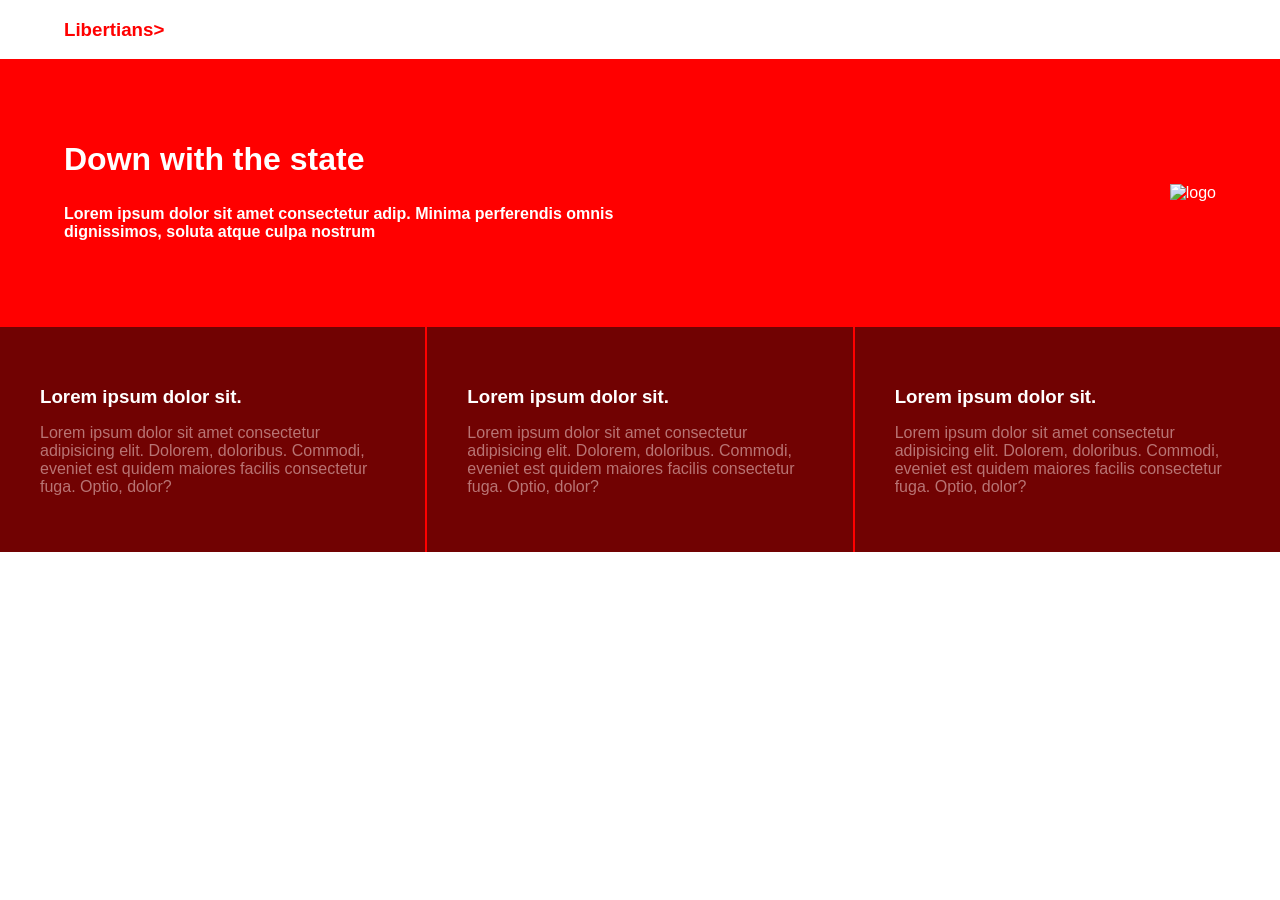
==== Week-6 Assignments/assignment-2.1/index.html @ 18699c63 ""Added Week-6 Assignments"" ====
<!DOCTYPE html>
<html lang="en">
<head>
    <meta charset="UTF-8">
    <meta name="viewport" content="width=device-width, initial-scale=1.0">
    <title>Document</title>
    <link rel="stylesheet" href="./style.css">
</head>
<body>
    <div class="top">
        <h3>Libertians></h3>
    </div>

    <div class="middle">
        <div class="middle-content">
            <h1>Down with the state</h1>
            <h5>Lorem ipsum dolor sit amet consectetur adip. Minima perferendis omnis dignissimos, soluta atque culpa nostrum</h5>
        </div>
        <div class="img-container"> 
            <img src="https://usercontent2.hubstatic.com/9313769_f520.jpg" alt="logo">
        </div>
    </div>

    <div class="bottom">
        <div class="row">
            <h3>Lorem ipsum dolor sit.</h3>
            <p>Lorem ipsum dolor sit amet consectetur adipisicing elit. Dolorem, doloribus. Commodi, eveniet est quidem maiores facilis consectetur fuga. Optio, dolor?</p>
        </div>
        <div class="row">
            <h3>Lorem ipsum dolor sit.</h3>
            <p>Lorem ipsum dolor sit amet consectetur adipisicing elit. Dolorem, doloribus. Commodi, eveniet est quidem maiores facilis consectetur fuga. Optio, dolor?</p>
        </div>
        <div class="row">
            <h3>Lorem ipsum dolor sit.</h3>
            <p>Lorem ipsum dolor sit amet consectetur adipisicing elit. Dolorem, doloribus. Commodi, eveniet est quidem maiores facilis consectetur fuga. Optio, dolor?</p>
        </div>
    </div>
</body>
</html>
---- Week-6 Assignments/assignment-2.1/style.css ----
body {
    margin: 0;
    font-family: sans-serif;
}

.top {
    background-color: white;
    color: red;
    padding-left: 5%;
}

.middle {
    background-color: red;
    color: white;  
    padding: 60px 5%;
    display: flex; 
    align-items: center;
    justify-content: space-between;
}

.middle-content {
    flex: 1;
    max-width: 600px;
}

.middle h5 {
    font-size: medium;
}

.img-container {
    flex: 1;
    text-align: right;
}

.middle img {  
    width: 250px; 
    height: auto;
}

.bottom {
    display: flex;
    background-color: rgb(113, 2, 2);
}

.row {
    flex: 1;
    padding: 40px; 
    border-right: 2px solid red;
}

.row:last-child {
    border-right: none;
}

.row h3 {
    color: white;
    margin-bottom: 15px;
}

.row p {
    color: rgb(184, 116, 116);
}

@media screen and (max-width: 768px) {
    .middle {
        flex-direction: column; 
        text-align: center;
        padding: 40px 5%;
    }

    .middle-content {
        margin-bottom: 30px;
    }

    .img-container {
        text-align: center;
    }

    .bottom {
        flex-direction: column;
    }

    .row {
        border-right: none;
        border-bottom: 2px solid red;
        padding: 30px;
    }
}
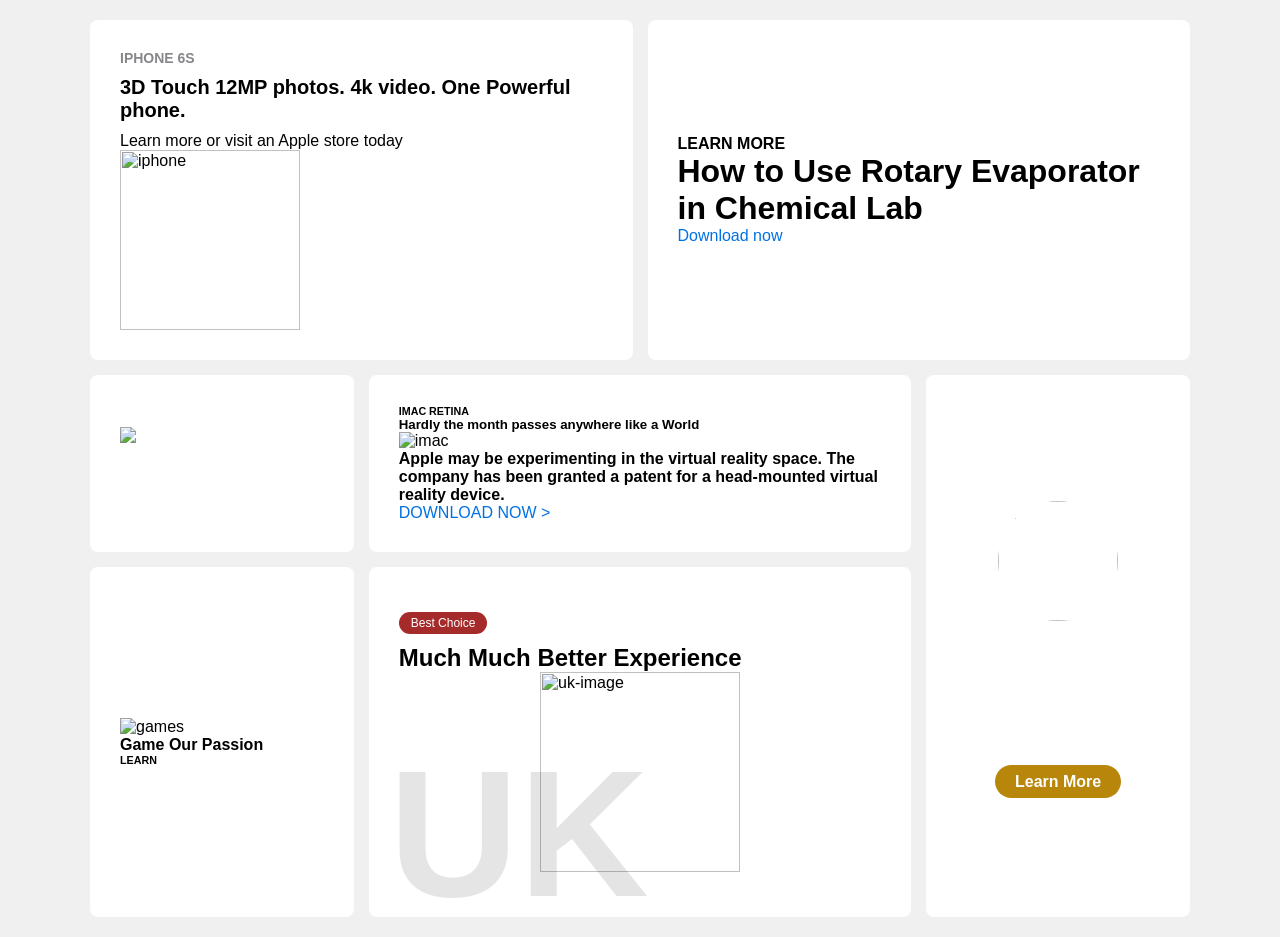
==== commit a5f0e72c: ""Week-6 Assignmenets"" ====
--- a/Week-6 Assignments/assignment-2.1/index.html
+++ b/Week-6 Assignments/assignment-2.1/index.html
@@ -1,38 +1,68 @@
-<!DOCTYPE html>
+
 <html lang="en">
 <head>
     <meta charset="UTF-8">
     <meta name="viewport" content="width=device-width, initial-scale=1.0">
-    <title>Document</title>
-    <link rel="stylesheet" href="./style.css">
+    <title>Responsive Apple Grid</title>
+    <link rel="stylesheet" href="style.css">
 </head>
 <body>
-    <div class="top">
-        <h3>Libertians></h3>
-    </div>
+    <div class="parent">
+        <div class="child1">
+            <div class="content">
+                <h6>Iphone 6S</h6>
+                <h3>3D Touch 12MP photos. 4k video. One Powerful phone.</h3>
+                <p>Learn more or visit an Apple store today</p>
+            </div>
+            <img src="https://tse1.mm.bing.net/th/id/OIP.FhOOn7PyXWoZ5YfUvZQlcgHaHa?pid=Api&P=0&h=180" alt="iphone">
+        </div>
 
-    <div class="middle">
-        <div class="middle-content">
-            <h1>Down with the state</h1>
-            <h5>Lorem ipsum dolor sit amet consectetur adip. Minima perferendis omnis dignissimos, soluta atque culpa nostrum</h5>
+        <div class="child2">
+            <h4>LEARN MORE</h4>
+            <h1>How to Use Rotary Evaporator in Chemical Lab</h1>
+            <a href="#">Download now</a>
         </div>
-        <div class="img-container"> 
-            <img src="https://usercontent2.hubstatic.com/9313769_f520.jpg" alt="logo">
+
+        <div class="child3">
+           <img src="https://tse4.mm.bing.net/th/id/OIP.W5-TDLEZIin35iBOLaRI8AHaHa?pid=Api&P=0&h=180" alt="keyboard">
+           <h3>Our Brand New KeyBoard</h3>
+           <h6>LEARN</h6>
         </div>
-    </div>
 
-    <div class="bottom">
-        <div class="row">
-            <h3>Lorem ipsum dolor sit.</h3>
-            <p>Lorem ipsum dolor sit amet consectetur adipisicing elit. Dolorem, doloribus. Commodi, eveniet est quidem maiores facilis consectetur fuga. Optio, dolor?</p>
+        <div class="child4">
+            <div class="content2">
+                <h6>IMAC RETINA</h6>
+                <h5>Hardly the month passes anywhere like a World</h5>
+                <img src="https://tse2.mm.bing.net/th/id/OIP.p-40lwD9l2e1pAnq9cqaKgHaHa?pid=Api&P=0&h=180" alt="imac">
+            </div>
+            <div class="content3">
+                <h4>Apple may be experimenting in the virtual reality space. The company has been granted a patent for a head-mounted virtual reality device.</h4>
+                <a href="#">DOWNLOAD NOW ></a>
+            </div>
         </div>
-        <div class="row">
-            <h3>Lorem ipsum dolor sit.</h3>
-            <p>Lorem ipsum dolor sit amet consectetur adipisicing elit. Dolorem, doloribus. Commodi, eveniet est quidem maiores facilis consectetur fuga. Optio, dolor?</p>
+
+        <div class="child5">
+            <div class="icloud-header">
+                <img src="https://tse2.mm.bing.net/th/id/OIP.MF3gl9m_6He11rqWKHqybAHaEJ?pid=Api&P=0&h=180" alt="icloud">
+                <h2>iCloud</h2>
+            </div>
+            <p>With iCloud, you always have the latest versions of your most important things like documents, apps, notes, and contacts.</p>
+            <div class="btn-container">
+                <span class="btn">Learn More</span>
+            </div>
         </div>
-        <div class="row">
-            <h3>Lorem ipsum dolor sit.</h3>
-            <p>Lorem ipsum dolor sit amet consectetur adipisicing elit. Dolorem, doloribus. Commodi, eveniet est quidem maiores facilis consectetur fuga. Optio, dolor?</p>
+
+        <div class="child6">
+            <img src="https://tse1.mm.bing.net/th/id/OIP.4U3xAoZcT92vp2pNN4L3_AHaEK?pid=Api&P=0&h=180" alt="games">
+            <h4>Game Our Passion</h4>
+            <h6>LEARN</h6>
+        </div>
+
+        <div class="child7">
+            <span class="badge">Best Choice</span>
+            <h2>Much Much Better Experience</h2>
+            <h1 class="bg-text">UK</h1>
+            <img src="https://tse2.mm.bing.net/th/id/OIP.__fSQ4pQqXEKcR_YGMwlGAHaFj?pid=Api&P=0&h=180" alt="uk-image">
         </div>
     </div>
 </body>
--- a/Week-6 Assignments/assignment-2.1/style.css
+++ b/Week-6 Assignments/assignment-2.1/style.css
@@ -1,89 +1,101 @@
+* {
+    margin: 0;
+    padding: 0;
+    box-sizing: border-box;
+    font-family: -apple-system, BlinkMacSystemFont, "Segoe UI", Roboto, Helvetica, Arial, sans-serif;
+}
 
 body {
-    margin: 0;
-    font-family: sans-serif;
+    background-color: #f0f0f0;
+    padding: 20px 10px;
 }
 
-.top {
-    background-color: white;
-    color: red;
-    padding-left: 5%;
+/* Base Grid Layout (Mobile First: 1 column) */
+.parent {
+    max-width: 1100px;
+    margin: auto;
+    display: grid;
+    grid-template-columns: 1fr;
+    gap: 15px;
 }
 
-.middle {
-    background-color: red;
-    color: white;  
-    padding: 60px 5%;
-    display: flex; 
-    align-items: center;
-    justify-content: space-between;
+/* Common Child Styles */
+.parent > div {
+    background-color: white;
+    overflow: hidden;
+    padding: 30px;
+    display: flex;
+    flex-direction: column;
+    justify-content: center;
+    border-radius: 8px; /* Added subtle rounding for modern look */
 }
 
-.middle-content {
-    flex: 1;
-    max-width: 600px;
+/* Sections with specific backgrounds */
+.child1, .child2 { background-color: #f5f5f7; }
+.child3 { background-color: #d2661e; color: white; text-align: center; }
+.child5 { background-color: #9b59b6; color: white; text-align: center; }
+.child7 { background-color: #7fffe2; position: relative; min-height: 350px; }
+
+/* Desktop Grid Logic (Above 900px) */
+@media screen and (min-width: 900px) {
+    .parent {
+        grid-template-columns: repeat(4, 1fr);
+        grid-template-rows: auto auto auto;
+    }
+    .child1 { grid-column: 1 / 3; flex-direction: row; }
+    .child2 { grid-column: 3 / 5; }
+    .child3 { grid-column: 1 / 2; }
+    .child4 { grid-column: 2 / 4; flex-direction: row; }
+    .child5 { grid-column: 4 / 5; grid-row: 2 / 4; }
+    .child6 { grid-column: 1 / 2; }
+    .child7 { grid-column: 2 / 4; }
 }
 
-.middle h5 {
-    font-size: medium;
+/* Individual Component Styling */
+img {
+    max-width: 100%;
+    height: auto;
+    mix-blend-mode: multiply;
 }
 
-.img-container {
-    flex: 1;
-    text-align: right;
+/* Child 1 & 4 (Flex Row Layouts) */
+.child1 img { width: 180px; }
+.content h6 { color: #86868b; font-size: 14px; text-transform: uppercase; }
+.content h3 { font-size: 20px; margin: 10px 0; }
+
+/* Child 5 (iCloud Special Position) */
+.child5 img { width: 120px; border-radius: 50%; margin: 0 auto 20px; }
+.child5 p { font-size: 14px; margin-bottom: 20px; line-height: 1.5; }
+.btn { background: #b8860b; padding: 8px 20px; border-radius: 20px; font-weight: bold; cursor: pointer; }
+
+/* Child 7 (The Big 'UK' Section) */
+.child7 .bg-text {
+    position: absolute;
+    font-size: 180px;
+    bottom: -20px;
+    left: 20px;
+    opacity: 0.1;
+    z-index: 1;
+}
+.child7 .badge {
+    background: brown;
+    color: white;
+    padding: 4px 12px;
+    border-radius: 12px;
+    width: fit-content;
+    font-size: 12px;
+    margin-bottom: 10px;
+}
+.child7 img {
+    width: 200px;
+    align-self: center;
+    z-index: 2;
 }
 
-.middle img {  
-    width: 250px; 
-    height: auto;
+/* Links */
+a {
+    color: #0071e3;
+    text-decoration: none;
+    font-weight: 500;
 }
-
-.bottom {
-    display: flex;
-    background-color: rgb(113, 2, 2);
-}
-
-.row {
-    flex: 1;
-    padding: 40px; 
-    border-right: 2px solid red;
-}
-
-.row:last-child {
-    border-right: none;
-}
-
-.row h3 {
-    color: white;
-    margin-bottom: 15px;
-}
-
-.row p {
-    color: rgb(184, 116, 116);
-}
-
-@media screen and (max-width: 768px) {
-    .middle {
-        flex-direction: column; 
-        text-align: center;
-        padding: 40px 5%;
-    }
-
-    .middle-content {
-        margin-bottom: 30px;
-    }
-
-    .img-container {
-        text-align: center;
-    }
-
-    .bottom {
-        flex-direction: column;
-    }
-
-    .row {
-        border-right: none;
-        border-bottom: 2px solid red;
-        padding: 30px;
-    }
-}+a:hover { text-decoration: underline; }
